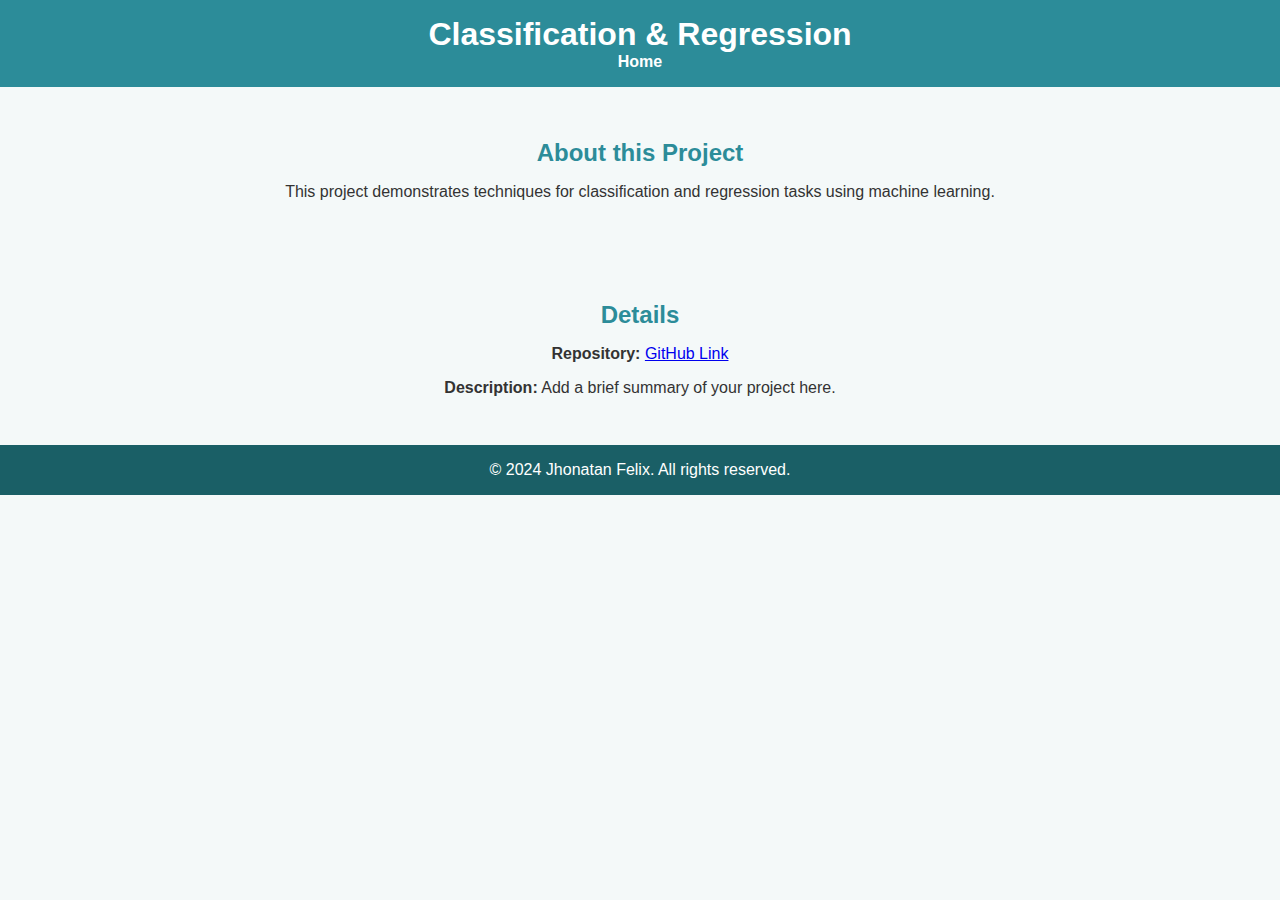
==== classification-regression/index.html @ 0c5cbba5 "new section to classification and regression" ====
<!DOCTYPE html>
<html lang="en">
<head>
    <meta charset="UTF-8">
    <meta name="viewport" content="width=device-width, initial-scale=1.0">
    <title>Classification & Regression</title>
    <link rel="stylesheet" href="../styles.css">
</head>
<body>
    <header>
        <div class="container">
            <h1>Classification & Regression</h1>
            <nav>
                <ul>
                    <li><a href="../">Home</a></li>
                </ul>
            </nav>
        </div>
    </header>

    <section class="section">
        <div class="container">
            <h2>About this Project</h2>
            <p>This project demonstrates techniques for classification and regression tasks using machine learning.</p>
        </div>
    </section>

    <section class="section">
        <div class="container">
            <h2>Details</h2>
            <p><strong>Repository:</strong> <a href="https://github.com/jhonatanfelix/classification-regression" target="_blank">GitHub Link</a></p>
            <p><strong>Description:</strong> Add a brief summary of your project here.</p>
        </div>
    </section>

    <footer>
        <div class="container">
            <p>&copy; 2024 Jhonatan Felix. All rights reserved.</p>
        </div>
    </footer>
</body>
</html>
---- styles.css ----
/* General Styles */
body {
    font-family: 'Arial', sans-serif;
    margin: 0;
    padding: 0;
    color: #333;
    background-color: #f4f9f9;
}

.container {
    width: 90%;
    max-width: 1200px;
    margin: 0 auto;
}

/* Header Styles */
header {
    background-color: #2c8c99;
    color: white;
    padding: 1rem 0;
    text-align: center;
}

header h1 {
    margin: 0;
}

header nav ul {
    list-style: none;
    padding: 0;
    margin: 0;
    display: flex;
    justify-content: center;
    gap: 1rem;
}

header nav ul li {
    display: inline;
}

header nav ul li a {
    color: white;
    text-decoration: none;
    font-weight: bold;
}

/* Section Styles */
.section {
    padding: 2rem 0;
    text-align: center;
}

.section h2 {
    color: #2c8c99;
    margin-bottom: 1rem;
}

/* Projects Section */
.projects-grid {
    display: grid;
    grid-template-columns: repeat(auto-fit, minmax(300px, 1fr));
    gap: 1.5rem;
}

.project-card {
    background-color: white;
    padding: 1rem;
    border: 1px solid #d3e0e0;
    border-radius: 5px;
    box-shadow: 0 2px 4px rgba(0, 0, 0, 0.1);
}

.project-card h3 {
    color: #2c8c99;
}

/* Footer Styles */
footer {
    background-color: #1a5f66;
    color: white;
    text-align: center;
    padding: 1rem 0;
}

footer p {
    margin: 0;
}
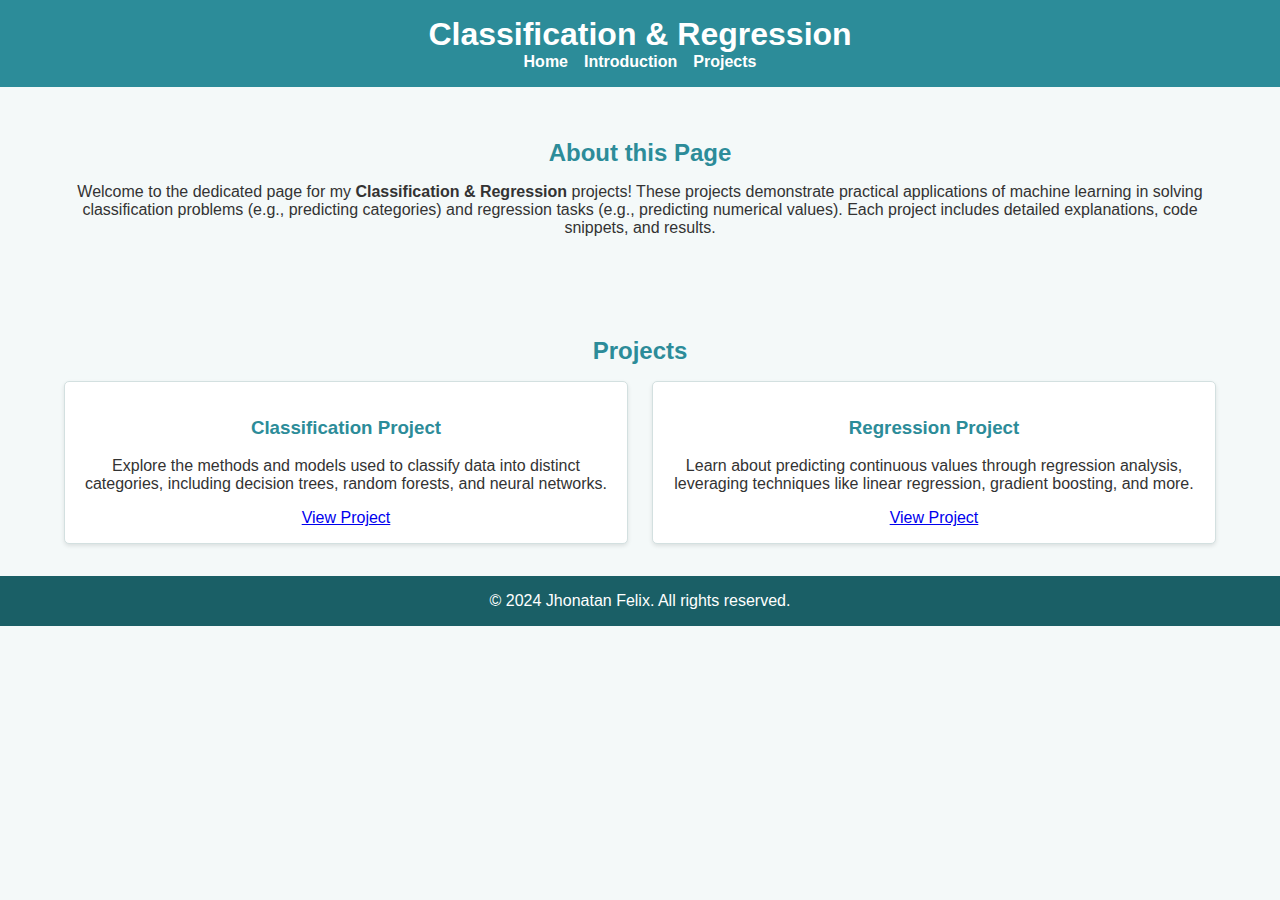
==== commit d752af96: "changed the presentation of the site" ====
--- a/classification-regression/index.html
+++ b/classification-regression/index.html
@@ -3,7 +3,7 @@
 <head>
     <meta charset="UTF-8">
     <meta name="viewport" content="width=device-width, initial-scale=1.0">
-    <title>Classification & Regression</title>
+    <title>Classification & Regression Projects</title>
     <link rel="stylesheet" href="../styles.css">
 </head>
 <body>
@@ -13,23 +13,48 @@
             <nav>
                 <ul>
                     <li><a href="../">Home</a></li>
+                    <li><a href="#about">Introduction</a></li>
+                    <li><a href="#projects">Projects</a></li>
                 </ul>
             </nav>
         </div>
     </header>
 
-    <section class="section">
+    <section id="about" class="section">
         <div class="container">
-            <h2>About this Project</h2>
-            <p>This project demonstrates techniques for classification and regression tasks using machine learning.</p>
+            <h2>About this Page</h2>
+            <p>
+                Welcome to the dedicated page for my <strong>Classification & Regression</strong> projects! 
+                These projects demonstrate practical applications of machine learning in solving classification problems (e.g., predicting categories)
+                and regression tasks (e.g., predicting numerical values). Each project includes detailed explanations, code snippets, and results.
+            </p>
         </div>
     </section>
 
-    <section class="section">
+    <section id="projects" class="section">
         <div class="container">
-            <h2>Details</h2>
-            <p><strong>Repository:</strong> <a href="https://github.com/jhonatanfelix/classification-regression" target="_blank">GitHub Link</a></p>
-            <p><strong>Description:</strong> Add a brief summary of your project here.</p>
+            <h2>Projects</h2>
+            <div class="projects-grid">
+                <!-- Project 1: Classification -->
+                <div class="project-card">
+                    <h3>Classification Project</h3>
+                    <p>
+                        Explore the methods and models used to classify data into distinct categories, 
+                        including decision trees, random forests, and neural networks.
+                    </p>
+                    <a href="./classification/" class="button">View Project</a>
+                </div>
+                
+                <!-- Project 2: Regression -->
+                <div class="project-card">
+                    <h3>Regression Project</h3>
+                    <p>
+                        Learn about predicting continuous values through regression analysis, 
+                        leveraging techniques like linear regression, gradient boosting, and more.
+                    </p>
+                    <a href="./regression/" class="button">View Project</a>
+                </div>
+            </div>
         </div>
     </section>
 
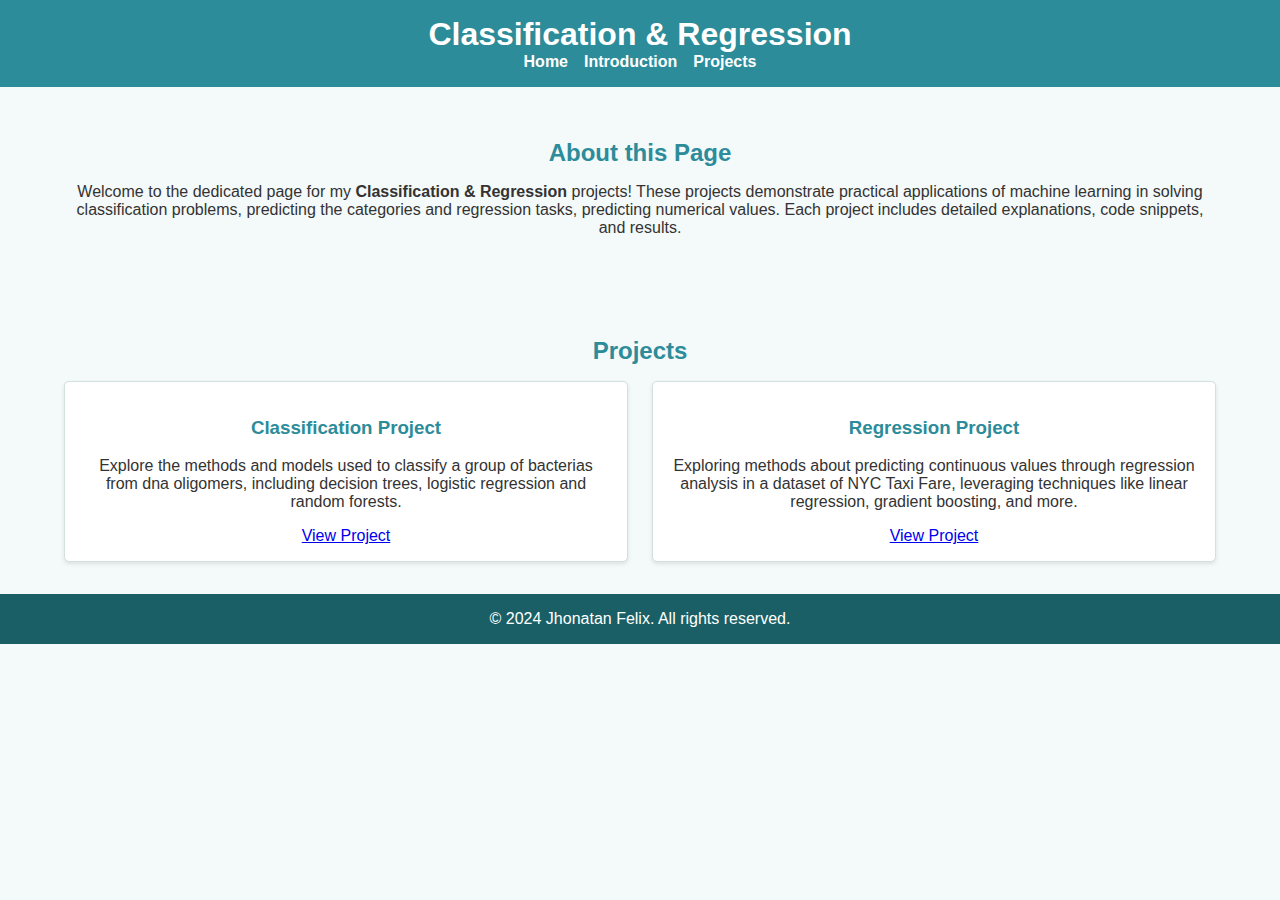
==== commit a52400ad: "changes in the projects" ====
--- a/classification-regression/index.html
+++ b/classification-regression/index.html
@@ -6,6 +6,7 @@
     <title>Classification & Regression Projects</title>
     <link rel="stylesheet" href="../styles.css">
 </head>
+
 <body>
     <header>
         <div class="container">
@@ -25,8 +26,8 @@
             <h2>About this Page</h2>
             <p>
                 Welcome to the dedicated page for my <strong>Classification & Regression</strong> projects! 
-                These projects demonstrate practical applications of machine learning in solving classification problems (e.g., predicting categories)
-                and regression tasks (e.g., predicting numerical values). Each project includes detailed explanations, code snippets, and results.
+                These projects demonstrate practical applications of machine learning in solving classification problems, predicting the categories 
+                and regression tasks, predicting numerical values. Each project includes detailed explanations, code snippets, and results.
             </p>
         </div>
     </section>
@@ -39,8 +40,8 @@
                 <div class="project-card">
                     <h3>Classification Project</h3>
                     <p>
-                        Explore the methods and models used to classify data into distinct categories, 
-                        including decision trees, random forests, and neural networks.
+                        Explore the methods and models used to classify a group of bacterias from dna oligomers, 
+                        including decision trees, logistic regression and random forests.
                     </p>
                     <a href="./classification/" class="button">View Project</a>
                 </div>
@@ -49,7 +50,7 @@
                 <div class="project-card">
                     <h3>Regression Project</h3>
                     <p>
-                        Learn about predicting continuous values through regression analysis, 
+                        Exploring methods about predicting continuous values through regression analysis in a dataset of NYC Taxi Fare, 
                         leveraging techniques like linear regression, gradient boosting, and more.
                     </p>
                     <a href="./regression/" class="button">View Project</a>
--- a/styles.css
+++ b/styles.css
@@ -86,3 +86,57 @@
     margin: 0;
 }
 
+
+
+/* Contact Section */
+.contact-grid {
+    display: flex;
+    flex-wrap: wrap;
+    gap: 2rem;
+    justify-content: center;
+    align-items: center;
+    margin-top: 1.5rem;
+}
+
+.contact-item {
+    display: flex;
+    flex-direction: column;
+    align-items: center;
+    text-align: center;
+    max-width: 120px; /* Limita o tamanho do card */
+    font-size: 1rem;
+}
+
+.contact-item a {
+    text-decoration: none;
+    color: #333;
+    transition: color 0.3s ease;
+}
+
+.contact-item a:hover {
+    color: #2c8c99;
+}
+
+/* Icon Styles */
+.icon {
+    width: 60px; /* Define o tamanho das imagens */
+    height: 60px; /* Mantém a proporção */
+    margin-bottom: 0.5rem;
+    object-fit: cover; /* Garante que as imagens não fiquem distorcidas */
+    box-shadow: 0 2px 4px rgba(0, 0, 0, 0.1);
+    transition: transform 0.3s ease;
+
+    /* Remove o formato circular */
+    border-radius: 0.5px; /* Bordas ligeiramente arredondadas para um estilo suave */
+}
+
+/* Hover Effect */
+.contact-item a:hover .icon {
+    transform: scale(1.1);
+}
+
+
+
+
+
+
